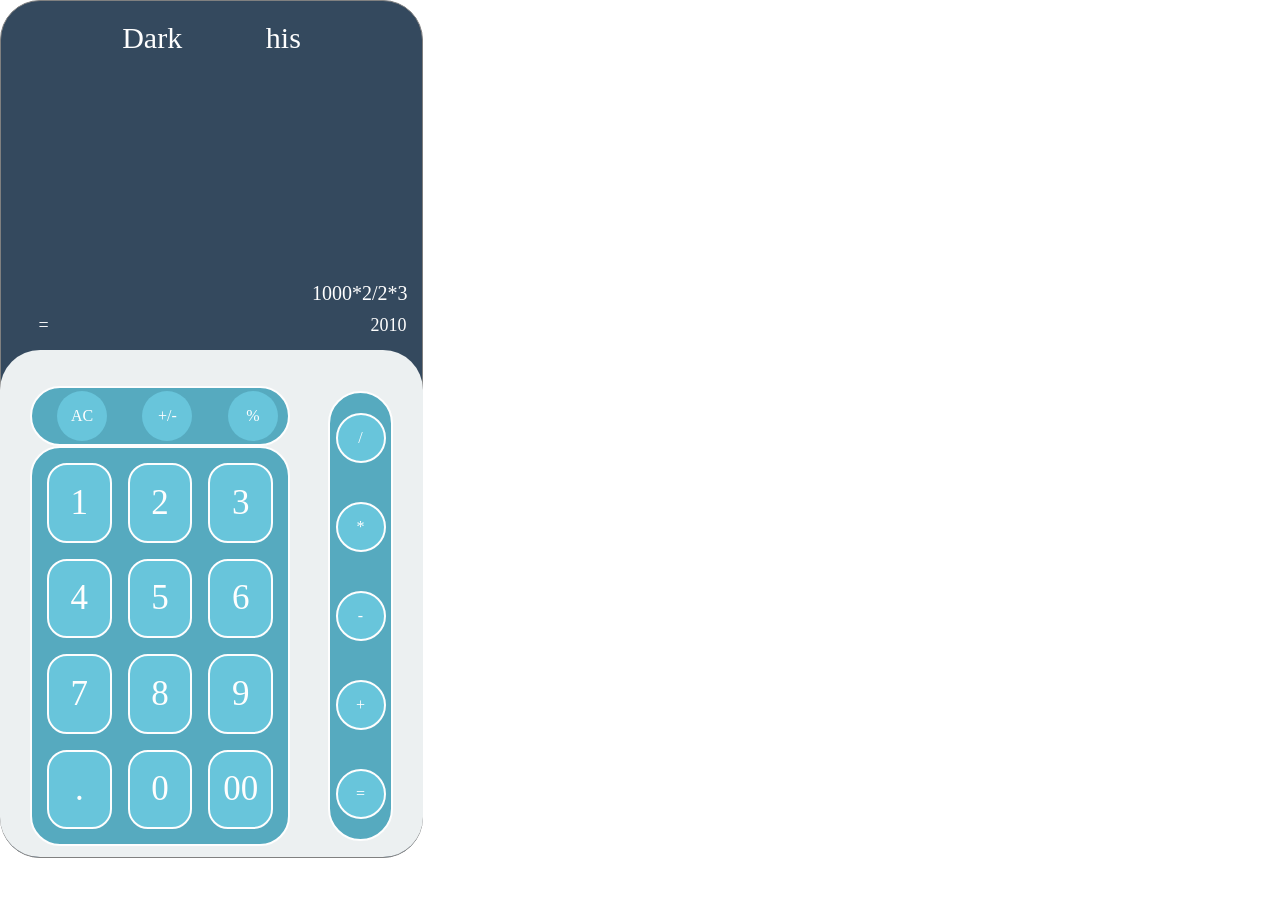
==== index.html @ 7e54a11c "first commit" ====
<!doctype html>
<html lang="en">
  <head>
    <meta charset="UTF-8" />
    <meta name="viewport" content="width=device-width, initial-scale=1.0" />
    <title>Calculator</title>

    <link rel="stylesheet" href="./styles.css" />
  </head>

  <body>
    <main><section class="root">
      <div class="view">

        <div class="toggle">

          <div class="theme" >
            <a href="black.html">Dark</a>
            <span>his</span>
          </div> 
        </div>
        <div class="val">
          <span>1000*2/2*3</span>
        </div>
        

        <div class="value">
          
            <span>=</span>
            <span>2010</span>
        </div>

      </div>
    </section>

    <section class="root2">
      <div class="interact">
        <div class="numbers">

          
          <div class="action">
            
            
            <span>AC</span>
              <span>+/-</span>
              <span>%</span>
              
              
            </div>
          <div class="nums">
            <div class="num">1</div>
            <div class="num">2</div>
            <div class="num">3</div>
            <div class="num">4</div>
            <div class="num">5</div>
            <div class="num">6</div>
            <div class="num">7</div>
            <div class="num">8</div>
            <div class="num">9</div>
            <div class="num">.</div>
            <div class="num">0</div>
            <div class="num">00</div>

          </div>
          
          
        </div>
        
        <div class="operators">
        
          <div>/</div>
          <div>*</div>
          <div>-</div>
          <div>+</div>
          <div>=</div>
        </div>
      </div>
      
    </section>
  </main>
  
  
</body>
</html>
---- styles.css ----
* {
  margin: 0;
  padding: 0;
  box-sizing: border-box;
}
:root{
  --light1: #34495E;
  --light2: #ECF0F1;
  --light3: #fefefe;
  --light4: #56AABF;
  --light5: #68C5DB;
}
main {
  width: 423px;
  height: 858px;
  border-radius: 40px;
  display: flex;
  flex-direction: column;
  align-items: center;
  flex-flow: column nowrap;
  border: 1px solid gray;
    background-color: var(--light1);
    
}
.root {
  height: 349px;
    width: 346px;


}
.theme {
  display: flex;
  justify-content: space-evenly;
  margin-top: 20px;
}

.theme a {
  text-decoration: none;
 color: var(--light3);
  font-size: 30px;
}
.theme span {
  color: var(--light3);
  font-size: 30px;
}
.val {
  width: 369px;
  height: 260px;
  display: flex;
  justify-content: end;
  align-items: end;
  padding-bottom: 10px;

  span{
    color: var(--light3);
    font-size: 20px;
  }

}

.value {
  display: flex;
  justify-content: space-between;
  width: 368px;
}
.value span{
 font-size: large;
 color: var(--light3);
}
.root2 {
    width: 423px;
    height: 507px;
  background-color: var(--light2);
  border-radius: 40px;
}
.action {
  width: 260px;
  height: 60px;
  border-radius: 30px;
  display: flex;
  justify-content: space-around;
  margin-top: 25px;
  background-color: var(--light4);
  align-items: center;
  /* 
  border-width: 10px;
  border-style:solid ;
  border-color: beige; */
  
  border:2px solid var(--light3);
  
}
.action span {
  width: 50px;
  height: 50px;
  margin-left: 15px;
  border-radius: 30px;
  background-color: var(--light5);
  display: flex;
  align-items: center;
  justify-content: space-around;
  color: var(--light3);
}

.interact {
  display: flex;
  justify-content: space-between;
  align-items: center;
  padding: 30px;
  height: 100%;
  
}

.nums {
    display: grid;
     grid-template-columns: repeat(3, 1fr);  /* ? */
    gap: 16px; 
    width: 260px;
    height: 400px;
    background-color: var(--light4);
    border-radius: 30px;
    padding: 15px;
    border:2px solid #fefefe;
   
}
.num{
  display: flex;
  width: 100%;
  justify-content: center;
  align-items: center;
  background-color: var(--light5);
  border-radius: 20px;
  color: #fefefe;
  border:2px solid #fefefe;
  font-size: 35px;
  
  
}
.operators {
  display: flex;
    flex-direction: column;
    justify-content: space-around;
    height: 450px;
    width: 65px;
    margin-top: 25px;
    background-color: var(--light4);
    border-radius: 34px;
    align-items: center;
    border:2px solid var(--light3);
}

.operators div {
    display: flex;
    justify-content: space-around;
    align-items: center;
    background-color: var(--light5);
    color: white;
    border-radius: 50%; 
    width: 50px;
    height: 50px;
    cursor: pointer;
    border:2px solid var(--light3);
}
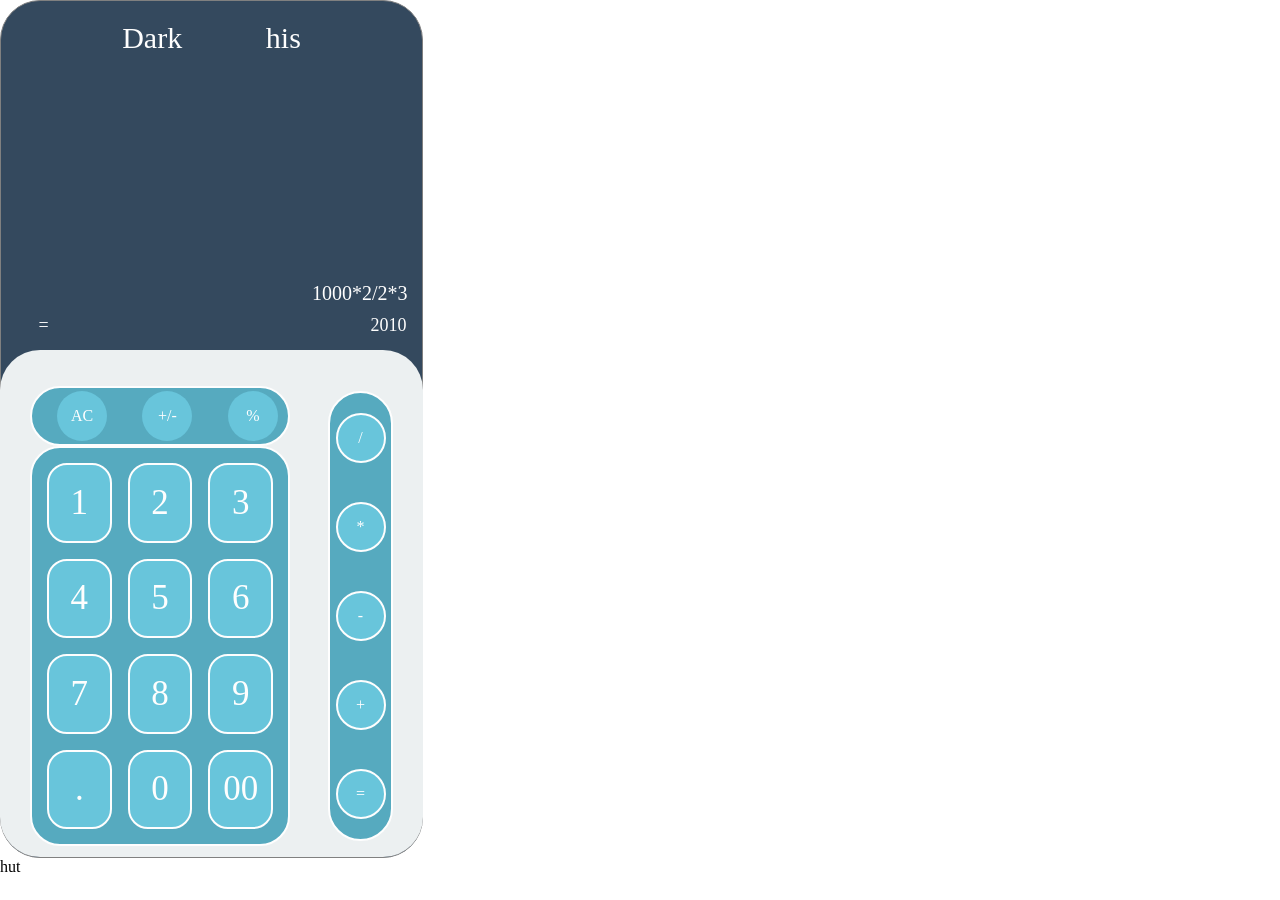
==== commit 7268bba9: "hut" ====
--- a/index.html
+++ b/index.html
@@ -8,7 +8,7 @@
     <link rel="stylesheet" href="./styles.css" />
   </head>
 
-  <body>
+  <body>    
     <main><section class="root">
       <div class="view">
 
@@ -79,6 +79,6 @@
     </section>
   </main>
   
-  
+  <p>hut</p>
 </body>
 </html>
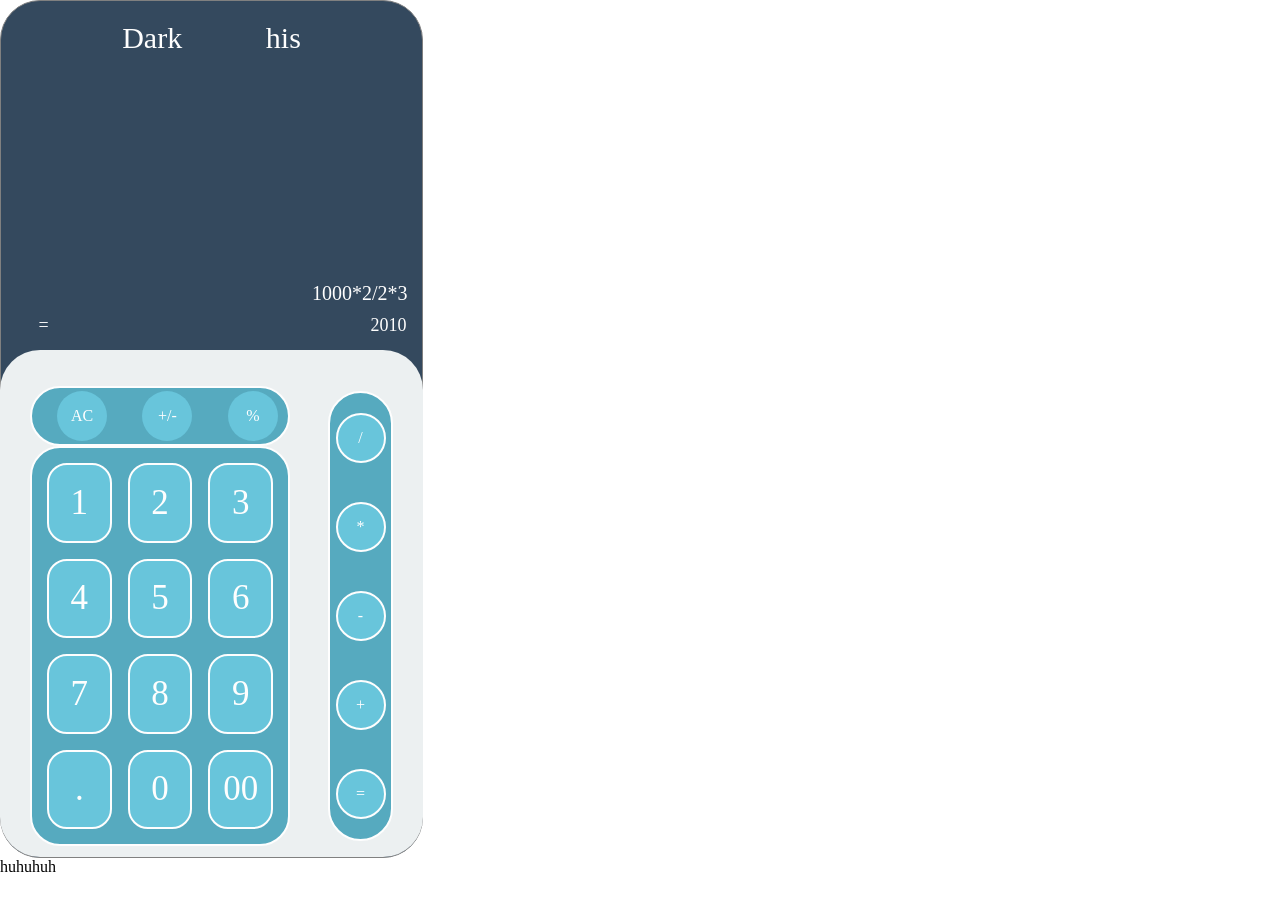
==== commit c2c826ef: "uhuhuhu" ====
--- a/index.html
+++ b/index.html
@@ -78,7 +78,7 @@
       
     </section>
   </main>
-  
-  <p>hut</p>
+
+  <p>huhuhuh</p>
 </body>
 </html>
